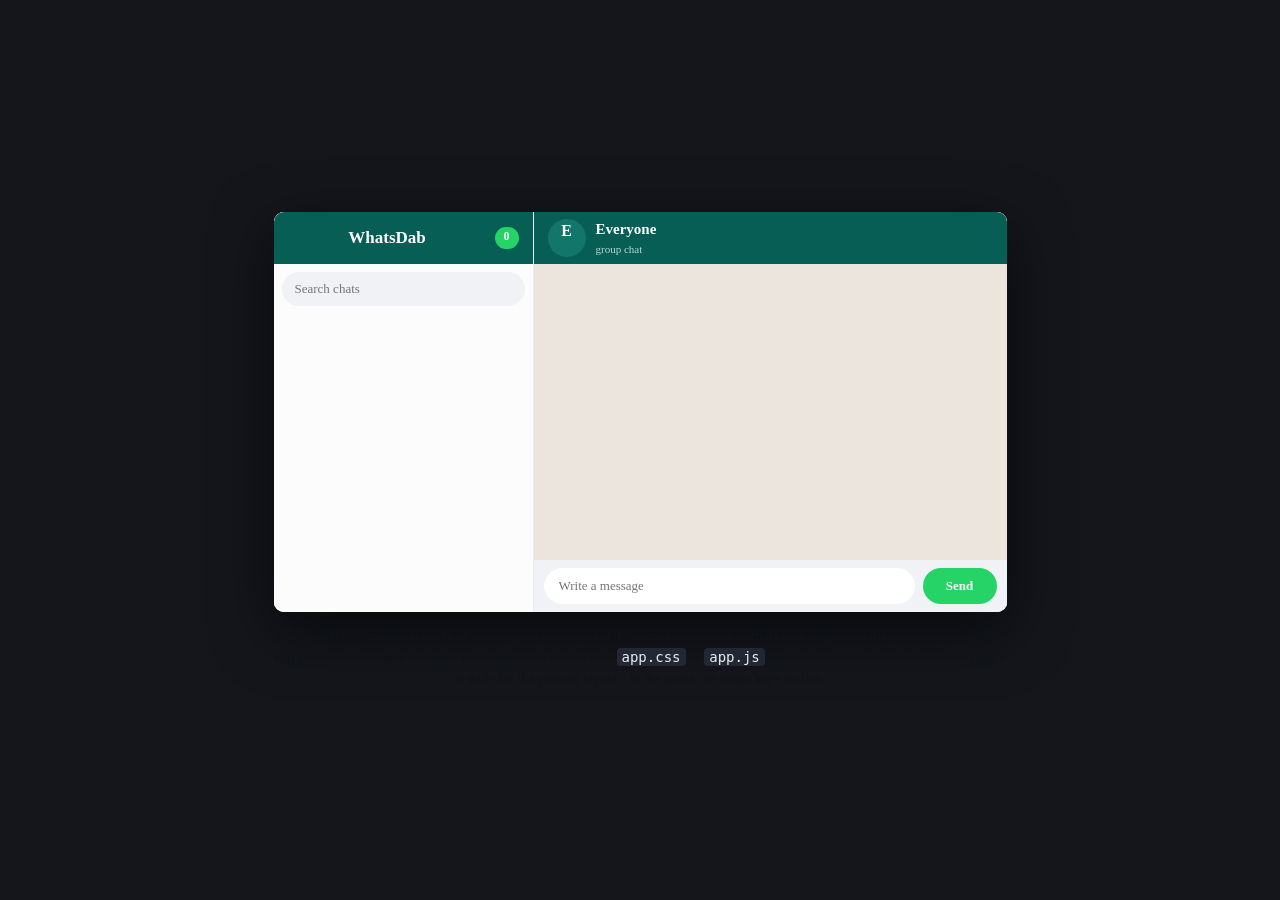
==== Assets/whatsdab/preview.html @ efa8f7b7 "chore: extract WhatsDab from SideloadExample into its own repo WhatsDab stops being the reference ap" ====
<!doctype html>
<html lang="en">
<head>
  <meta charset="utf-8">
  <title>WhatsDab - Sideload preview</title>

  <style>
    /* Everything in this file is the PREVIEW SHELL, never the app. The app's own look comes entirely from app.css,
       so anything styled here would be a lie about how it renders in the game. */
    html, body {
      margin: 0;
      height: 100%;
      background: #14161C;
      color: #8A8F9E;
      font: 13px/1.5 system-ui, sans-serif;
      display: flex;
      flex-direction: column;
      align-items: center;
      justify-content: center;
      gap: 14px;
    }

    /* The in-game phone panel measures 733 x 400 CSS pixels landscape, 400 x 733 portrait. Matching it exactly is
       the whole point: a layout that fits here fits there. */
    #viewport {
      width: 733px;
      height: 400px;
      overflow: hidden;
      border-radius: 10px;
      box-shadow: 0 18px 60px rgba(0, 0, 0, 0.6);
      background: #FFFFFF;
    }

    /* Chrome evaluates `@media (orientation: ...)` against the WINDOW, not against an element, so the app's own
       portrait rules fire when the window is taller than it is wide. The frame has to follow the same signal or the
       preview would show the portrait layout inside a landscape box. Turn the browser window to switch. */
    @media (orientation: portrait) {
      #viewport { width: 400px; height: 733px; }
    }

    #viewport > * { height: 100%; }

    footer { max-width: 733px; text-align: center; }
    kbd { background: #232733; border-radius: 4px; padding: 1px 5px; color: #ECEDF1; }
  </style>

  <style>
    /* --- Sideload compatibility layer -------------------------------------------------------------------------
       The engine's defaults are not the browser's, and app.css is written against the engine. Without these three
       rules the preview lies about every box on the page. Taken from Sideload/Css/ComputedStyle.cs:

         display: flex           every box is a flex container, not a block
         flex-direction: column  so children stack downwards, which is what makes it read like a block
         box-sizing: border-box  width includes padding and border, everywhere, no exceptions

       Everything else - flex-shrink: 1, align-items: stretch, justify-content: flex-start, position: static - is
       already the browser's own default, so it needs no help.

       Wrapped in :where() so these carry ZERO specificity. Written plainly, `#viewport *` would outrank every class
       selector in app.css and the app's own `flex-direction: row` would never win. */
    :where(#viewport, #viewport *) {
      display: flex;
      flex-direction: column;
      box-sizing: border-box;
    }

    /* The engine paints text leaves with TextMeshPro, which centres nothing by default and never draws a control
       chrome. Strip the browser's, so a button and an input look like what the game will draw. */
    :where(#viewport input, #viewport button) {
      appearance: none;
      border: none;
      outline: none;
      font: inherit;
      display: block;
    }
  </style>

  <link rel="stylesheet" href="app.css">
</head>

<body>
  <div id="viewport">
    <!-- The app's own markup, byte for byte what index.html ships, so the preview cannot drift from the real page. -->
    <div class="app" id="app">

      <aside class="sidebar">
        <header class="side-head">
          <div class="brand">WhatsDab</div>
          <div class="badge" id="total">0</div>
        </header>

        <input class="search" id="search" placeholder="Search chats" maxlength="40">

        <div class="threads" id="threads"></div>
      </aside>

      <main class="chat">
        <header class="chat-head">
          <button class="back" id="back" title="Back to chats">&lt;</button>
          <div class="avatar" id="head-avatar">E</div>
          <div class="who">
            <div class="who-name" id="head-name">Everyone</div>
            <div class="who-sub" id="head-sub">group chat</div>
          </div>
        </header>

        <div class="messages" id="messages"></div>

        <div class="compose">
          <input class="entry" id="entry" placeholder="Write a message" maxlength="500">
          <button class="send" id="send">Send</button>
        </div>
      </main>

    </div>
  </div>

  <footer>
    733 x 400 CSS pixels, the size of the in-game phone panel. Chrome lays this out with its own engine, so the
    preview proves the app's logic and roughly its look - never the exact pixels.
    Edit <kbd>app.css</kbd> or <kbd>app.js</kbd> and reload.
    Make the window taller than it is wide for the portrait layout - in the game the rotate keys do that.
  </footer>

  <!-- The host stand-in first, then the app exactly as the game loads it. -->
  <script src="s1-mock.js"></script>
  <script src="app.js"></script>
</body>
</html>
---- Assets/whatsdab/app.css ----
/* WhatsDab. The phone's native apps are light, so this one follows that language rather than the dark menu
   design system - dark-green header, white lists, paper-tone thread, green own-bubbles.

   Two layouts from one stylesheet. Landscape (733 x 400 CSS pixels) is a two-pane split: both panes fit side by
   side and a message never costs you the contact list. Portrait (400 x 733) is push navigation, because two panes
   in 400px are two columns too narrow to read. The @media block at the bottom is the whole difference; the script
   only says which pane portrait is on. */

:root {
  --header:     #075E54;
  --header-lit: #13766A;
  --green:      #25D366;
  --green-dark: #00A86B;

  --screen:     #FCFCFC;
  --paper:      #ECE5DD;
  --text:       #111416;
  --muted:      #667781;
  --hairline:   #E9EDEF;

  --mine:       #DCF8C6;
  --theirs:     #FFFFFF;
  --compose:    #F0F2F5;
}

body {
  height: 100%;
  font-family: game-ui;
  font-size: 14px;
  color: var(--text);
}

.app {
  flex-direction: row;
  height: 100%;
  background: var(--screen);
}

/* ---------------------------------------------------------------- sidebar -- */

.sidebar {
  width: 260px;
  background: var(--screen);
  border-right: 1px solid var(--hairline);
}

.side-head {
  flex-direction: row;
  align-items: center;
  gap: 8px;
  height: 52px;
  padding: 0 14px;
  background: var(--header);
}

/* flex: 1 rather than justify-content: space-between, so the badge stays pinned to the right edge whatever else
   the header grows to hold. */
.brand {
  flex: 1;
  min-width: 0;
  color: #FFFFFF;
  font-size: 17px;
  font-weight: 700;
  align-items: center;
}

.badge {
  min-width: 24px;
  height: 22px;
  padding: 0 8px;
  border-radius: 11px;
  background: var(--green);
  color: #FFFFFF;
  font-size: 12px;
  font-weight: 700;
  text-align: center;
  align-items: center;
}

/* An empty badge would still be a green dot, so script hides it by setting display: none. */
.badge.empty { display: none; }

.search {
  height: 34px;
  margin: 8px;
  padding: 0 12px;
  border-radius: 17px;
  background: var(--compose);
  border: 1px solid var(--compose);
  color: var(--text);
  font-size: 13px;
  align-items: center;
}

.search:hover { border-color: #D6DBE1; }

.threads {
  flex: 1;
  min-height: 0;
  overflow: auto;
}

.thread {
  flex-direction: row;
  align-items: center;
  gap: 10px;
  height: 58px;
  padding: 0 12px;
  border-bottom: 1px solid var(--hairline);
  background: var(--screen);
}

.thread:hover  { background: #F2F5F7; }
.thread:active { background: #E7ECEF; }
.thread.on     { background: #E9EDEF; }

.avatar {
  width: 38px;
  height: 38px;
  border-radius: 19px;
  background: var(--green-dark);
  color: #FFFFFF;
  font-size: 16px;
  font-weight: 700;
  text-align: center;
  align-items: center;
}

.thread-body {
  flex: 1;
  min-width: 0;
}

.thread-top {
  flex-direction: row;
  align-items: center;
  justify-content: space-between;
}

.thread-name {
  font-size: 14px;
  font-weight: 600;
}

.thread-time {
  color: var(--muted);
  font-size: 11px;
}

.thread-preview {
  color: var(--muted);
  font-size: 12px;
  white-space: nowrap;
  text-overflow: ellipsis;
}

.thread.unread .thread-name,
.thread.unread .thread-preview { color: var(--text); font-weight: 600; }

.thread.unread .thread-time { color: var(--green-dark); }

/* Someone typing replaces the preview. Green and italic so it reads as live rather than as a short message -
   and it wins over the unread rule above because it comes later at the same specificity. */
.thread .thread-preview.typing-now,
.thread.unread .thread-preview.typing-now {
  color: var(--green-dark);
  font-style: italic;
  font-weight: 600;
}

.pill {
  min-width: 20px;
  height: 18px;
  padding: 0 6px;
  border-radius: 9px;
  background: var(--green);
  color: #FFFFFF;
  font-size: 11px;
  font-weight: 700;
  text-align: center;
  align-items: center;
}

/* ------------------------------------------------------------------- chat -- */

.chat {
  flex: 1;
  min-width: 0;
  background: var(--paper);
}

.chat-head {
  flex-direction: row;
  align-items: center;
  gap: 10px;
  height: 52px;
  padding: 0 14px;
  background: var(--header);
}

.chat-head .avatar { background: var(--header-lit); }

.who { flex: 1; }

.who-name {
  color: #FFFFFF;
  font-size: 15px;
  font-weight: 600;
}

.who-sub {
  color: #B6D6D0;
  font-size: 11px;
}

.messages {
  flex: 1;
  min-height: 0;
  overflow: auto;
  padding: 10px 14px;
  gap: 4px;
}

.day {
  align-self: center;
  margin: 6px 0;
  padding: 3px 12px;
  border-radius: 10px;
  background: rgba(255, 255, 255, 0.72);
  color: var(--muted);
  font-size: 11px;
  text-align: center;
}

/* A bubble hugs its text. align-self stops the column from stretching it to full width, and max-width is what
   makes a long message wrap instead of running to the far edge. */
.bubble {
  align-self: flex-start;
  max-width: 74%;
  padding: 6px 10px;
  border-radius: 8px;
  background: var(--theirs);
  box-shadow: 0 1px 2px rgba(0, 0, 0, 0.12);
}

.bubble.mine {
  align-self: flex-end;
  background: var(--mine);
}

.sender {
  font-size: 12px;
  font-weight: 700;
}

.body { font-size: 13px; }

.meta {
  align-self: flex-end;
  color: var(--muted);
  font-size: 10px;
}

.typing {
  align-self: flex-start;
  margin: 2px 0;
  padding: 6px 12px;
  border-radius: 8px;
  background: rgba(255, 255, 255, 0.72);
  color: var(--muted);
  font-size: 12px;
}

.empty {
  align-self: center;
  margin: 24px 0;
  color: var(--muted);
  font-size: 12px;
  text-align: center;
}

/* Sender tints. Assigned by the script from a hash of the name, so one person keeps one colour. */
.c0 { color: #C0392B; } .c1 { color: #2980B9; } .c2 { color: #27AE60; }
.c3 { color: #8E44AD; } .c4 { color: #D35400; } .c5 { color: #16808D; }

.a0 { background: #C0392B; } .a1 { background: #2980B9; } .a2 { background: #27AE60; }
.a3 { background: #8E44AD; } .a4 { background: #D35400; } .a5 { background: #16808D; }

/* ---------------------------------------------------------------- compose -- */

.compose {
  flex-direction: row;
  align-items: center;
  gap: 8px;
  height: 52px;
  padding: 0 10px;
  background: var(--compose);
}

.entry {
  flex: 1;
  height: 36px;
  padding: 0 14px;
  border-radius: 18px;
  background: #FFFFFF;
  border: 1px solid #FFFFFF;
  color: var(--text);
  font-size: 13px;
  align-items: center;
}

.entry:hover { border-color: #CBD5DC; }

.send {
  width: 74px;
  height: 36px;
  border-radius: 18px;
  background: var(--green);
  color: #FFFFFF;
  font-size: 13px;
  font-weight: 700;
  text-align: center;
  align-items: center;
}

.send:hover    { background: #34E074; }
.send:active   { background: #1BA750; }
.send:disabled { background: #C7D0D5; color: #EEF2F4; }

/* ------------------------------------------------------- header controls -- */

/* Sits on the dark green bar, one character wide, so it wants to be round. */
.back {
  width: 26px;
  height: 26px;
  border-radius: 13px;
  background: rgba(255, 255, 255, 0.14);
  color: #FFFFFF;
  font-size: 15px;
  font-weight: 600;
  text-align: center;
  align-items: center;
}

.back:hover  { background: rgba(255, 255, 255, 0.28); }
.back:active { background: rgba(255, 255, 255, 0.40); }

/* Landscape shows both panes at once, so there is nothing to go back to. */
.back { display: none; }

/* ------------------------------------------------------------- portrait -- */
/*
   400 x 733 CSS pixels instead of 733 x 400. Two panes side by side stop being a layout and become two columns
   too narrow to read, so portrait is push navigation: the list, then the conversation, with a back arrow. The
   script only sets `.on-chat`; everything below is what that class means.
*/
@media (orientation: portrait) {
  .app { flex-direction: column; }

  .sidebar {
    width: 100%;
    flex: 1;
    min-height: 0;
    border-right: none;
  }

  .chat { display: none; }

  .app.on-chat .sidebar { display: none; }
  .app.on-chat .chat    { display: flex; }

  .back { display: flex; }

  /* Taller rows and a bigger avatar: in portrait the list is the whole screen, not a 260px column. */
  .thread { height: 66px; }
  .avatar { width: 44px; height: 44px; border-radius: 22px; font-size: 18px; }

  /* A bubble may take most of the width here - there is no second pane competing for it. */
  .bubble { max-width: 86%; }
}
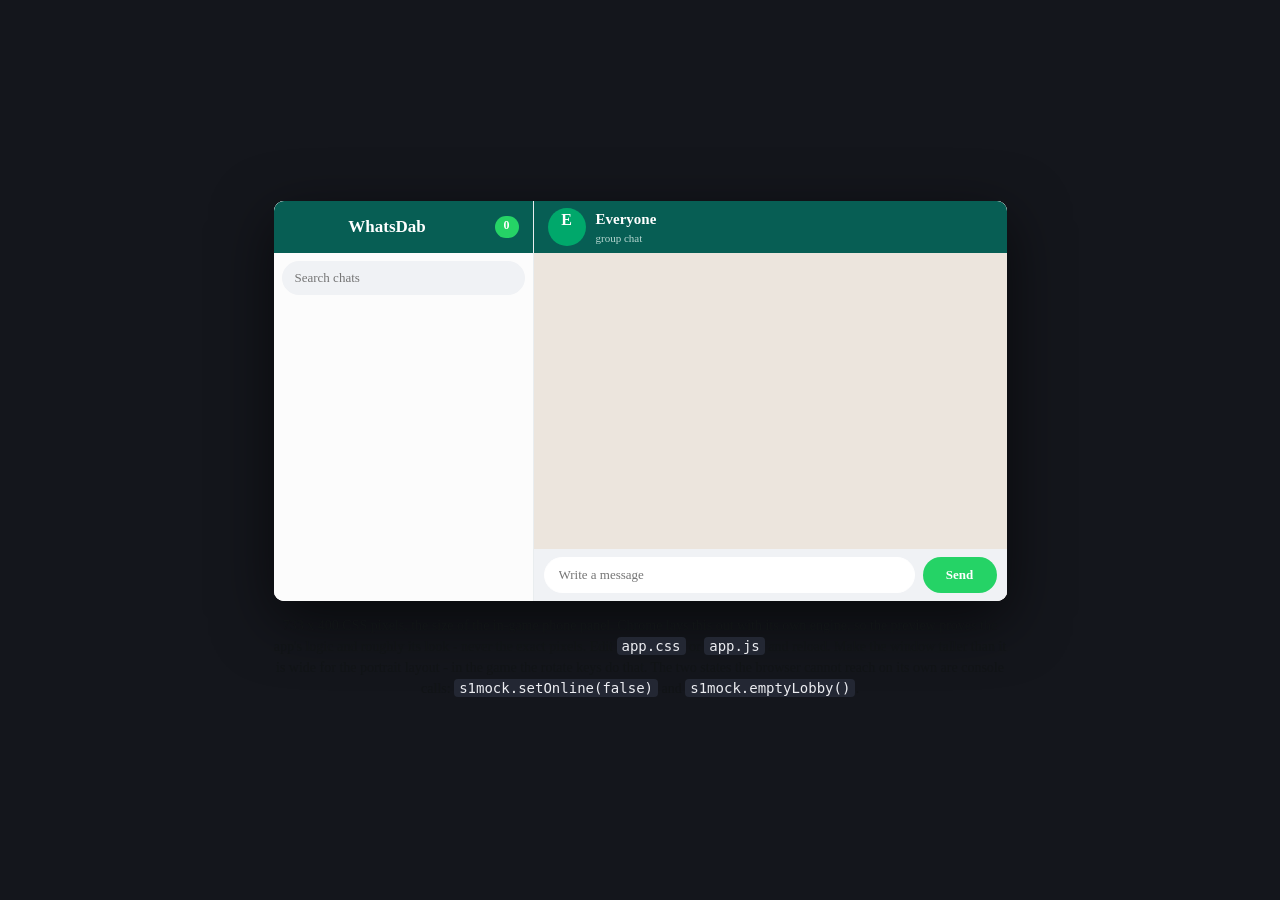
==== commit 48c2833b: "feat: bring the app up to parity with the retired uGUI version Closes the gap against SideHustle/Mes" ====
--- a/Assets/whatsdab/preview.html
+++ b/Assets/whatsdab/preview.html
@@ -83,6 +83,17 @@
     <!-- The app's own markup, byte for byte what index.html ships, so the preview cannot drift from the real page. -->
     <div class="app" id="app">
 
+      <section class="offline">
+        <header class="side-head">
+          <div class="brand">WhatsDab</div>
+        </header>
+        <div class="offline-body">
+          <div class="offline-title">Nobody to message yet</div>
+          <div class="offline-text">Chat is available while you're in a lobby.</div>
+          <div class="offline-text">Host or join one from the main menu.</div>
+        </div>
+      </section>
+
       <aside class="sidebar">
         <header class="side-head">
           <div class="brand">WhatsDab</div>
@@ -120,6 +131,8 @@
     preview proves the app's logic and roughly its look - never the exact pixels.
     Edit <kbd>app.css</kbd> or <kbd>app.js</kbd> and reload.
     Make the window taller than it is wide for the portrait layout - in the game the rotate keys do that.
+    The two states the browser cannot reach on its own are console calls:
+    <kbd>s1mock.setOnline(false)</kbd> and <kbd>s1mock.emptyLobby()</kbd>.
   </footer>
 
   <!-- The host stand-in first, then the app exactly as the game loads it. -->
--- a/Assets/whatsdab/app.css
+++ b/Assets/whatsdab/app.css
@@ -34,6 +34,48 @@
   flex-direction: row;
   height: 100%;
   background: var(--screen);
+}
+
+/* ---------------------------------------------------------------- offline -- */
+
+/* One screen replacing both panes, for when the mod reports no transport. It takes the whole viewport in either
+   orientation rather than living inside one of the panes, because there is no other pane to sit next to.
+
+   The state class on the root is `on-offline`, not `offline`: the root and this section would otherwise answer to the
+   same name, and the `display: none` below would hide the entire app the moment the state went on. */
+.offline { display: none; }
+
+.app.on-offline .sidebar,
+.app.on-offline .chat { display: none; }
+
+.app.on-offline .offline {
+  display: flex;
+  flex: 1;
+  min-width: 0;
+}
+
+/* The message sits in the middle of what is left under the title bar: centred on both axes, which in a column box is
+   align-items across and justify-content along. min-height: 0 is what lets it give the bar its 52px first. */
+.offline-body {
+  flex: 1;
+  min-height: 0;
+  align-items: center;
+  justify-content: center;
+  gap: 6px;
+  padding: 0 28px;
+}
+
+.offline-title {
+  color: var(--text);
+  font-size: 16px;
+  font-weight: 700;
+  text-align: center;
+}
+
+.offline-text {
+  color: var(--muted);
+  font-size: 13px;
+  text-align: center;
 }
 
 /* ---------------------------------------------------------------- sidebar -- */
@@ -198,8 +240,6 @@
   background: var(--header);
 }
 
-.chat-head .avatar { background: var(--header-lit); }
-
 .who { flex: 1; }
 
 .who-name {
@@ -279,12 +319,18 @@
   text-align: center;
 }
 
-/* Sender tints. Assigned by the script from a hash of the name, so one person keeps one colour. */
+/* Sender tints. Assigned by the script from a hash of the name, so one person keeps one colour - in the thread list,
+   in the conversation header and above every bubble they wrote. That consistency is the point: the colour is how you
+   recognise who is speaking before you have read the name. */
 .c0 { color: #C0392B; } .c1 { color: #2980B9; } .c2 { color: #27AE60; }
 .c3 { color: #8E44AD; } .c4 { color: #D35400; } .c5 { color: #16808D; }
 
 .a0 { background: #C0392B; } .a1 { background: #2980B9; } .a2 { background: #27AE60; }
 .a3 { background: #8E44AD; } .a4 { background: #D35400; } .a5 { background: #16808D; }
+
+/* The group is not a person, so it is deliberately outside the six-colour rotation rather than borrowing one of
+   them - two identities sharing a colour is exactly the confusion the tints exist to prevent. */
+.a-group { background: var(--green-dark); }
 
 /* ---------------------------------------------------------------- compose -- */
 
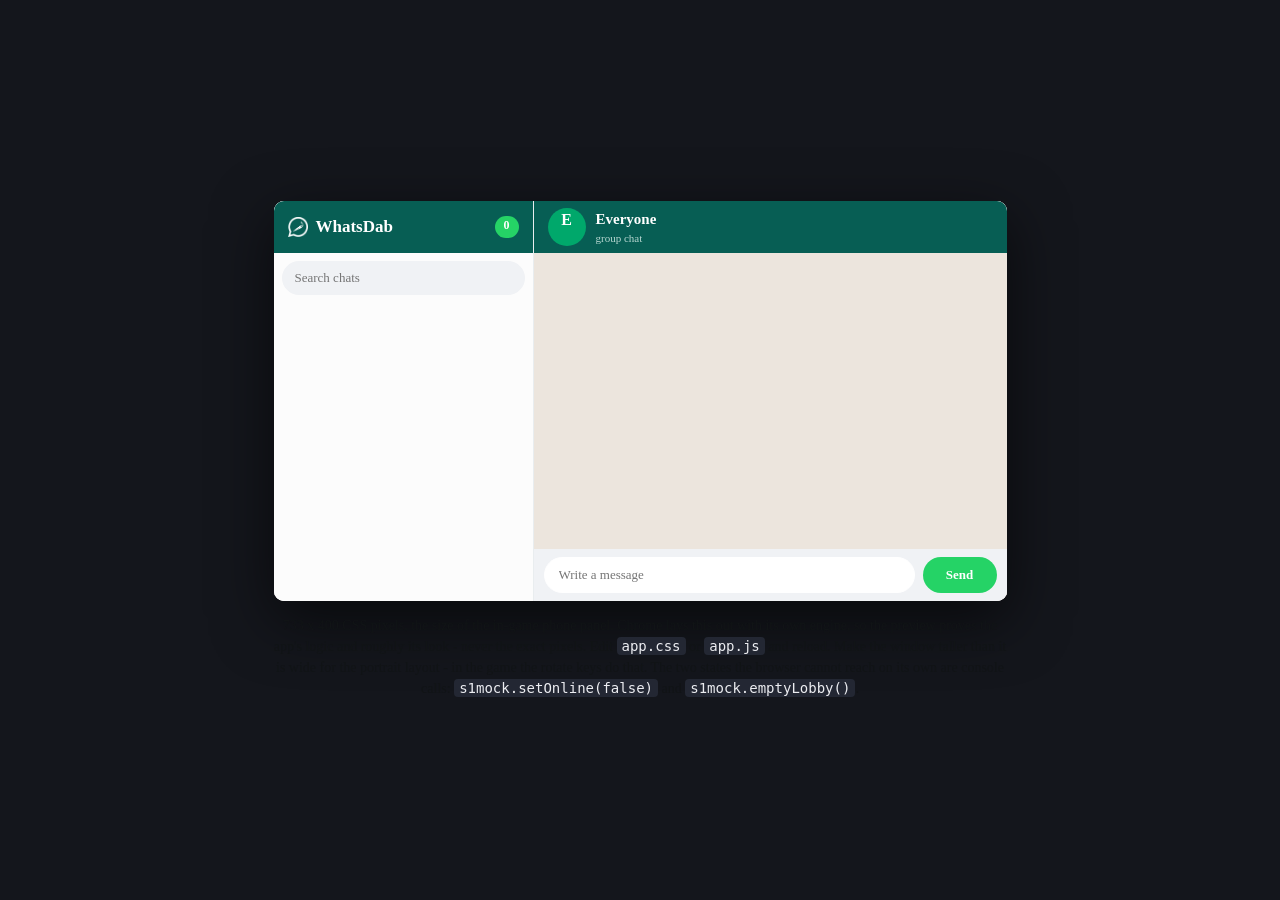
==== commit a40c3702: "feat: unread badge, notifications and the mark next to the wordmark - the icon badge follows the sam" ====
--- a/Assets/whatsdab/preview.html
+++ b/Assets/whatsdab/preview.html
@@ -85,7 +85,7 @@
 
       <section class="offline">
         <header class="side-head">
-          <div class="brand">WhatsDab</div>
+          <div class="brand"><img class="mark" src="glyph.png" alt=""><span class="brand-name">WhatsDab</span></div>
         </header>
         <div class="offline-body">
           <div class="offline-title">Nobody to message yet</div>
@@ -96,7 +96,7 @@
 
       <aside class="sidebar">
         <header class="side-head">
-          <div class="brand">WhatsDab</div>
+          <div class="brand"><img class="mark" src="glyph.png" alt=""><span class="brand-name">WhatsDab</span></div>
           <div class="badge" id="total">0</div>
         </header>
 
--- a/Assets/whatsdab/app.css
+++ b/Assets/whatsdab/app.css
@@ -100,6 +100,22 @@
 .brand {
   flex: 1;
   min-width: 0;
+  flex-direction: row;
+  align-items: center;
+  gap: 8px;
+}
+
+/* The app's own mark, lifted out of icon.png as a white silhouette. An <img> is sized by CSS alone - the layout
+   runs without Unity and cannot open a PNG to learn its intrinsic size - so both dimensions are required, and
+   they follow the glyph's own 172:174 rather than being guessed. `color` tints it, which is why one white file
+   works on the dark header and would work on a light bar too. */
+.mark {
+  width: 20px;
+  height: 20px;
+  color: #FFFFFF;
+}
+
+.brand-name {
   color: #FFFFFF;
   font-size: 17px;
   font-weight: 700;
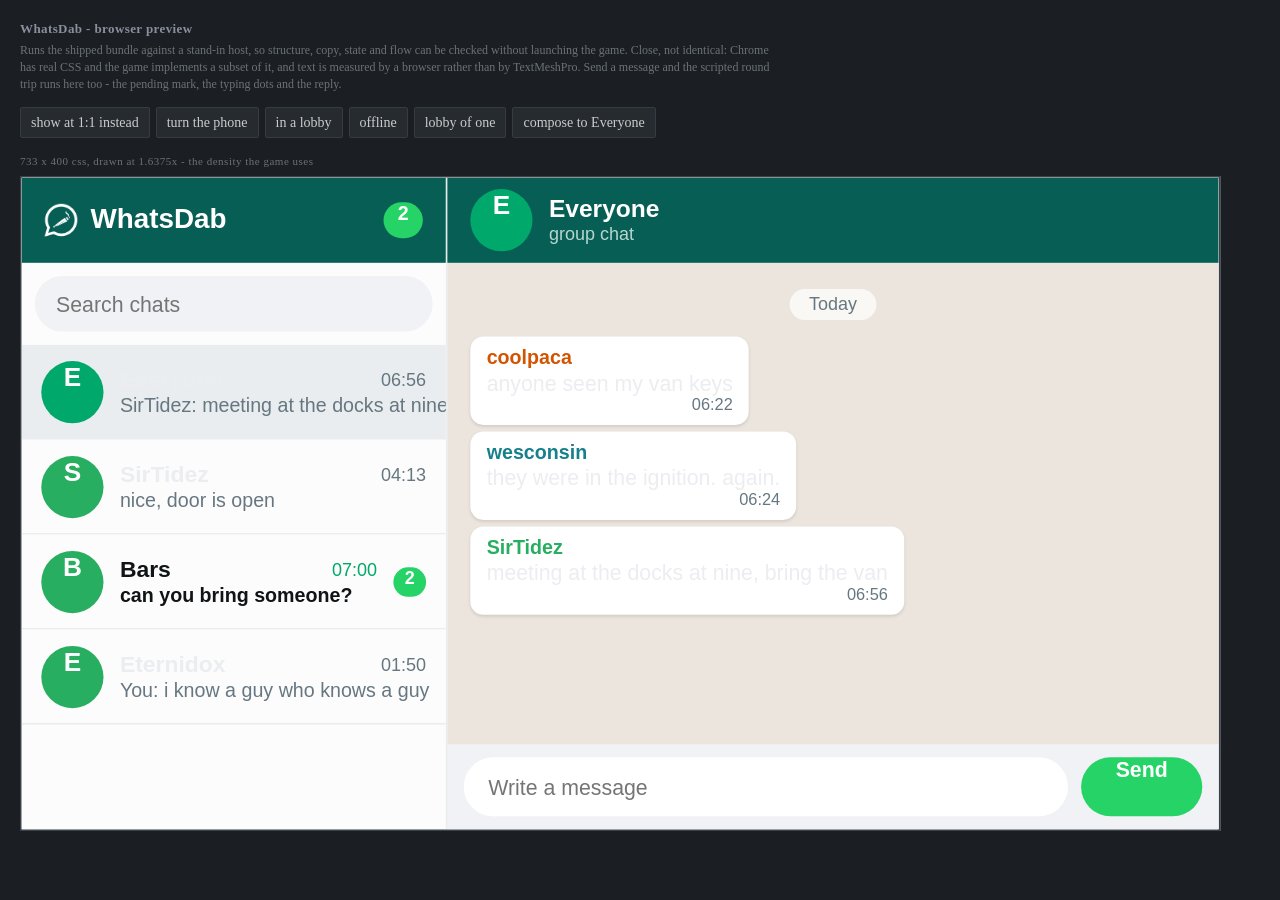
==== commit cca104aa: "refactor(preview): run the browser preview on the shared shell preview.html was a hand-written shell" ====
--- a/Assets/whatsdab/preview.html
+++ b/Assets/whatsdab/preview.html
@@ -1,142 +1,24 @@
 <!doctype html>
 <html lang="en">
 <head>
-  <meta charset="utf-8">
-  <title>WhatsDab - Sideload preview</title>
+<meta charset="utf-8">
+<link rel="stylesheet" href="sideload-preview.css">
+</head>
+<body>
+<script type="module">
+import { mount } from './sideload-preview.js';
+import { call, ready, scenarios } from './s1-mock.js';
 
-  <style>
-    /* Everything in this file is the PREVIEW SHELL, never the app. The app's own look comes entirely from app.css,
-       so anything styled here would be a lie about how it renders in the game. */
-    html, body {
-      margin: 0;
-      height: 100%;
-      background: #14161C;
-      color: #8A8F9E;
-      font: 13px/1.5 system-ui, sans-serif;
-      display: flex;
-      flex-direction: column;
-      align-items: center;
-      justify-content: center;
-      gap: 14px;
-    }
-
-    /* The in-game phone panel measures 733 x 400 CSS pixels landscape, 400 x 733 portrait. Matching it exactly is
-       the whole point: a layout that fits here fits there. */
-    #viewport {
-      width: 733px;
-      height: 400px;
-      overflow: hidden;
-      border-radius: 10px;
-      box-shadow: 0 18px 60px rgba(0, 0, 0, 0.6);
-      background: #FFFFFF;
-    }
-
-    /* Chrome evaluates `@media (orientation: ...)` against the WINDOW, not against an element, so the app's own
-       portrait rules fire when the window is taller than it is wide. The frame has to follow the same signal or the
-       preview would show the portrait layout inside a landscape box. Turn the browser window to switch. */
-    @media (orientation: portrait) {
-      #viewport { width: 400px; height: 733px; }
-    }
-
-    #viewport > * { height: 100%; }
-
-    footer { max-width: 733px; text-align: center; }
-    kbd { background: #232733; border-radius: 4px; padding: 1px 5px; color: #ECEDF1; }
-  </style>
-
-  <style>
-    /* --- Sideload compatibility layer -------------------------------------------------------------------------
-       The engine's defaults are not the browser's, and app.css is written against the engine. Without these three
-       rules the preview lies about every box on the page. Taken from Sideload/Css/ComputedStyle.cs:
-
-         display: flex           every box is a flex container, not a block
-         flex-direction: column  so children stack downwards, which is what makes it read like a block
-         box-sizing: border-box  width includes padding and border, everywhere, no exceptions
-
-       Everything else - flex-shrink: 1, align-items: stretch, justify-content: flex-start, position: static - is
-       already the browser's own default, so it needs no help.
-
-       Wrapped in :where() so these carry ZERO specificity. Written plainly, `#viewport *` would outrank every class
-       selector in app.css and the app's own `flex-direction: row` would never win. */
-    :where(#viewport, #viewport *) {
-      display: flex;
-      flex-direction: column;
-      box-sizing: border-box;
-    }
-
-    /* The engine paints text leaves with TextMeshPro, which centres nothing by default and never draws a control
-       chrome. Strip the browser's, so a button and an input look like what the game will draw. */
-    :where(#viewport input, #viewport button) {
-      appearance: none;
-      border: none;
-      outline: none;
-      font: inherit;
-      display: block;
-    }
-  </style>
-
-  <link rel="stylesheet" href="app.css">
-</head>
-
-<body>
-  <div id="viewport">
-    <!-- The app's own markup, byte for byte what index.html ships, so the preview cannot drift from the real page. -->
-    <div class="app" id="app">
-
-      <section class="offline">
-        <header class="side-head">
-          <div class="brand"><img class="mark" src="glyph.png" alt=""><span class="brand-name">WhatsDab</span></div>
-        </header>
-        <div class="offline-body">
-          <div class="offline-title">Nobody to message yet</div>
-          <div class="offline-text">Chat is available while you're in a lobby.</div>
-          <div class="offline-text">Host or join one from the main menu.</div>
-        </div>
-      </section>
-
-      <aside class="sidebar">
-        <header class="side-head">
-          <div class="brand"><img class="mark" src="glyph.png" alt=""><span class="brand-name">WhatsDab</span></div>
-          <div class="badge" id="total">0</div>
-        </header>
-
-        <input class="search" id="search" placeholder="Search chats" maxlength="40">
-
-        <div class="threads" id="threads"></div>
-      </aside>
-
-      <main class="chat">
-        <header class="chat-head">
-          <button class="back" id="back" title="Back to chats">&lt;</button>
-          <div class="avatar" id="head-avatar">E</div>
-          <div class="who">
-            <div class="who-name" id="head-name">Everyone</div>
-            <div class="who-sub" id="head-sub">group chat</div>
-          </div>
-        </header>
-
-        <div class="messages" id="messages"></div>
-
-        <div class="compose">
-          <input class="entry" id="entry" placeholder="Write a message" maxlength="500">
-          <button class="send" id="send">Send</button>
-        </div>
-      </main>
-
-    </div>
-  </div>
-
-  <footer>
-    733 x 400 CSS pixels, the size of the in-game phone panel. Chrome lays this out with its own engine, so the
-    preview proves the app's logic and roughly its look - never the exact pixels.
-    Edit <kbd>app.css</kbd> or <kbd>app.js</kbd> and reload.
-    Make the window taller than it is wide for the portrait layout - in the game the rotate keys do that.
-    The two states the browser cannot reach on its own are console calls:
-    <kbd>s1mock.setOnline(false)</kbd> and <kbd>s1mock.emptyLobby()</kbd>.
-  </footer>
-
-  <!-- The host stand-in first, then the app exactly as the game loads it. -->
-  <script src="s1-mock.js"></script>
-  <script src="app.js"></script>
+mount({
+  title: 'WhatsDab',
+  appId: 'whatsdab',
+  background: '#FFFFFF',
+  accent: '#25D366',
+  note: 'Send a message and the scripted round trip runs here too - the pending mark, the typing dots and the reply.',
+  call,
+  ready,
+  scenarios,
+});
+</script>
 </body>
 </html>
--- a/Assets/whatsdab/sideload-preview.css
+++ b/Assets/whatsdab/sideload-preview.css
@@ -0,0 +1,126 @@
+/* The Sideload renderer's own defaults, restated for a browser.
+   Generated numbers are checked against the engine by Workspace/Tests/Sideload.Tests/PreviewShellTests.cs.
+
+   Put `data-sideload` on whatever element holds the app - `#viewport` in a desktop preview shell, `<body>` on a
+   page served to a phone - and everything below applies inside it. One file, both hosts.
+
+   Every rule is wrapped in :where() so it carries ZERO specificity. That part is load-bearing: written plainly,
+   `[data-sideload] *` would outrank every class selector in an app's stylesheet and the app's own
+   `flex-direction: row` would never win. */
+
+
+/* --- the box model ------------------------------------------------------------------------------------------ */
+
+/* In this engine EVERY element is a flex container, the default direction is column, and border-box is always in
+   force (Sideload/Css/ComputedStyle.cs). None of those three is true in CSS, and without them the browser lays out
+   every box on the page differently from the game.
+
+   `position: relative` is here because an absolutely positioned child in the engine is placed against its DIRECT
+   parent's padding box, always - the engine maps `position: relative` onto `static` and makes every parent a
+   containing block anyway (FlexLayout.cs:142 and :261). A browser walks up to the nearest positioned ancestor
+   instead, so without this an overlay pinned to a card lands on whatever container happens to be positioned. */
+:where([data-sideload], [data-sideload] *) {
+  display: flex;
+  flex-direction: column;
+  box-sizing: border-box;
+  position: relative;
+  margin: 0;
+  padding: 0;
+  border: 0;
+  min-width: 0;
+  min-height: 0;
+
+  /* The engine's automatic minimum in a COLUMN is the item's own content height, and when a box declares a height
+     that declared height IS the floor (FlexLayout.cs AutomaticMinimum). So a list of 92px rows stays 92px and
+     scrolls. A browser floors at min-content instead and squeezed the same list into twenty overlapping lines.
+     Zero shrink restores the engine's rule; an app that genuinely wants an item to give way says `flex-shrink` or
+     `flex: 1` itself and beats this at any specificity.
+
+     In a ROW the engine floors at zero, which is the opposite of a browser - there the preview will show an
+     overflow the game squeezes away instead. Overflowing visibly is the better half of that trade. */
+  flex-shrink: 0;
+
+  /* `align-content` is not implemented; wrapped lines pack from the cross start (FlexLayout.cs:14). */
+  align-content: flex-start;
+}
+
+/* A scroll container is the one box the engine DOES shrink below its content, precisely because it can scroll
+   (AutomaticMinimum returns zero for it). Give it back what the rule above took away, or the one box meant to
+   soak up the overflow is the one box that cannot.
+
+   CSS cannot ask "does this element have overflow set", only whether it says so inline - hence the class names,
+   which are the ones the shipped bundles already use. A page with its own name for a scroll box adds it here or
+   writes `flex-shrink: 1` on it directly. */
+:where([data-sideload] [style*="overflow"],
+       [data-sideload] .scroll, [data-sideload] .rows, [data-sideload] .messages, [data-sideload] .list) {
+  flex-shrink: 1;
+  min-height: 0;
+}
+
+
+/* --- runs of text ------------------------------------------------------------------------------------------- */
+
+/* The engine folds an element that holds text of its own plus inline children into ONE TextMeshPro string, with
+   each child's colour as a tag (Dom/DomBuilder.cs CompileInline). So `Price: <span>$12</span>` is one line. In a
+   browser the flex default above would make the span its own item and stack the price under the sentence; marking
+   it inline puts it back in the same anonymous flex item as the text beside it, which is one line again.
+
+   The limit, and it is worth knowing: the engine only folds when the element has DIRECT TEXT of its own. A bar
+   holding nothing but two spans has two flex items and stacks them in a column - here they stay on one line.
+   There is no selector for "my parent has a text node", so the preview's own checker names those elements at
+   runtime instead. */
+:where([data-sideload] span, [data-sideload] b, [data-sideload] strong, [data-sideload] i, [data-sideload] em,
+       [data-sideload] u, [data-sideload] small, [data-sideload] code, [data-sideload] a) {
+  display: inline;
+}
+
+
+/* --- controls ----------------------------------------------------------------------------------------------- */
+
+/* `display: flex` is restated here and that is the whole point of the rule. This block carries the same zero
+   specificity as the box-model rule and sits after it, so a `display: block` in this position quietly takes every
+   button, input and select back out of flex layout - in the browser only. The engine makes no exception for a
+   control, so a button laid out as a row was a row in the game and a stack of blocks in the preview: captions
+   centred instead of left, trailing icons dropped below the field they belong in. */
+:where([data-sideload] input, [data-sideload] button, [data-sideload] textarea, [data-sideload] select) {
+  appearance: none;
+  -webkit-appearance: none;
+  background: none;
+  font: inherit;
+  color: inherit;
+  text-align: inherit;
+  outline: none;
+  display: flex;
+}
+
+:where([data-sideload] button) { cursor: pointer; }
+
+/* The engine draws an image as its own box and never scales it down to its container. */
+:where([data-sideload] img) { display: block; max-width: none; }
+
+
+/* --- the inherited initial values ---------------------------------------------------------------------------- */
+
+/* From Sideload/Css/ComputedStyle.cs, set once on the root and inherited from there. Never restated per element: a
+   `:where([data-sideload] *)` rule would look harmless and would in fact break inheritance, resetting every child
+   whose parent had chosen something else.
+
+   A browser's own defaults are 16px, `normal` line-height and black text. All three are visibly wrong here - a
+   page written against a 15px base comes out about 7% larger in the preview, and dark-on-dark text is unreadable. */
+:where([data-sideload]) {
+  font-size: 15px;      /* ComputedStyle.FontSize */
+  line-height: 1.2;     /* ResolvedLineHeight, when line-height is unset */
+  color: #ECEDF1;       /* ComputedStyle.Color */
+  font-weight: 400;     /* ComputedStyle.FontWeight */
+  text-align: left;     /* ComputedStyle.TextAlign */
+
+  /* `game-ui` is the family name the bundles ask for. In the game it resolves to the Open Sans cuts the phone
+     itself uses (Sideload/Paint/TextSupport.cs). Standing in with whatever the device has is not close enough:
+     Segoe UI at the same size runs about a sixth wider, which moves every wrap and every measured position. */
+  font-family: game-ui, "Open Sans", "Segoe UI", Roboto, Arial, sans-serif;
+  -webkit-font-smoothing: antialiased;
+}
+
+/* Scrollbars stay hidden so the preview and the game still look alike - the engine draws none. */
+:where([data-sideload] *) { scrollbar-width: none; }
+:where([data-sideload]) ::-webkit-scrollbar { width: 0; height: 0; }
